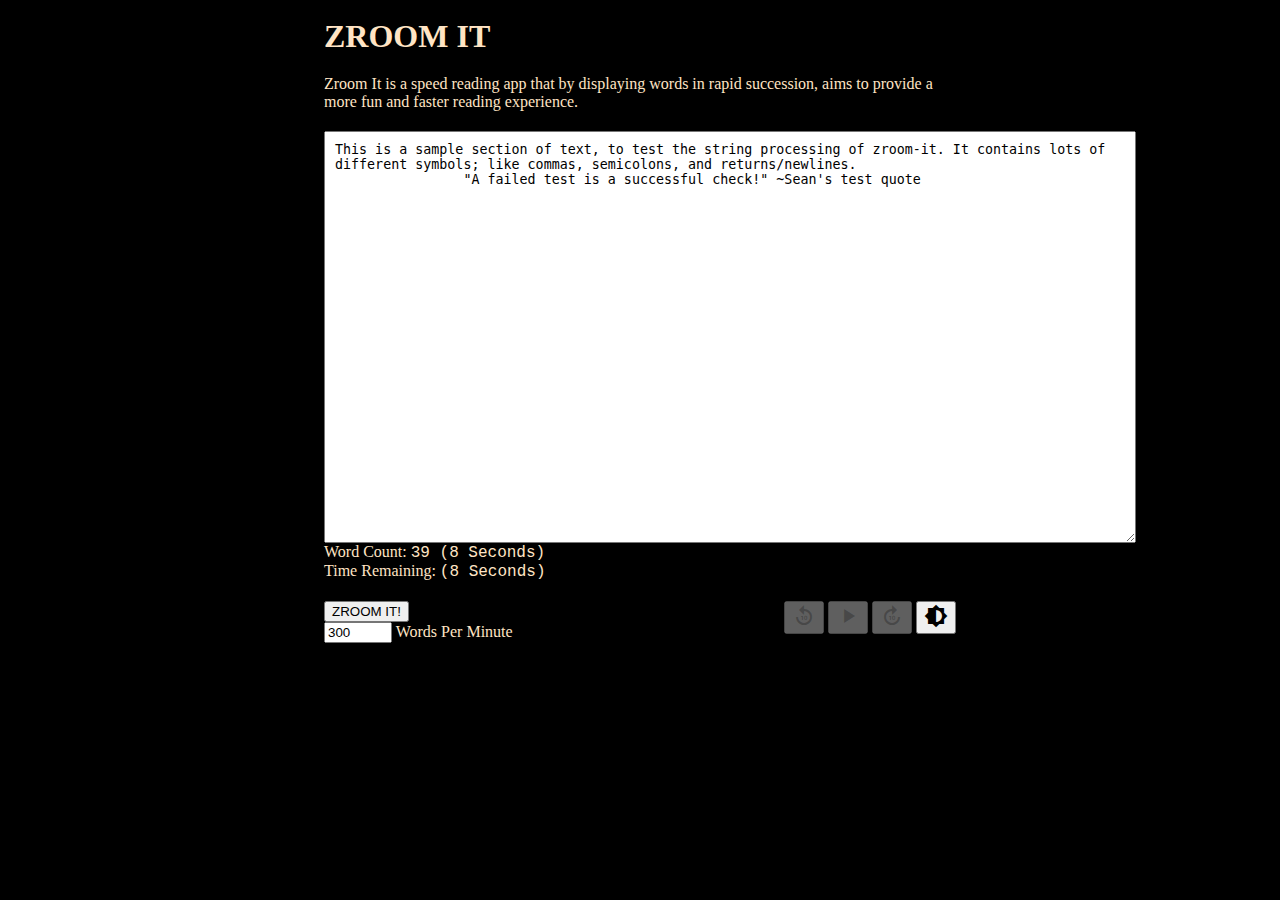
==== index.html @ 55c67027 "Rename zroom2.html to index.html" ====
<!DOCTYPE html>

<html>
    <header>
        <link href="https://fonts.googleapis.com/icon?family=Material+Icons" rel="stylesheet"/>
        <link href="zroom2.css" rel="stylesheet"/>
        <script type="text/javascript" src="zroom2.js"></script>
    </header>

    <body id="bodyID" class="bodyDark">
        <h1 class="center">ZROOM IT</h1>
        <p class="center">Zroom It is a speed reading app that by displaying words in rapid succession, aims to provide a more fun and faster reading experience.</p>

        <div class="center">
            <div class="zroom-area" id="zroom-display" disabled>
                <div id="zroom-display-scroll">
                    <span id="zroom-scroll-past-word" class="scrolling-text">past words</span>
                    <span id="zroom-scroll-current-word">current words</span>
                    <span id="zroom-scroll-post-word" class=" scrolling-text">future words</span>
                </div>
            </div>
            <textarea class="zroom-area" id="zroom-paste" onkeyup="countWords()">This is a sample section of text, to test the string processing of zroom-it. It contains lots of different symbols; like commas, semicolons, and returns/newlines.
                "A failed test is a successful check!" ~Sean's test quote 
            </textarea>
            <div>
                <label>Word Count: <span id="word-count">0 (0 Seconds)</span></label><br/>
                <label">Time Remaining: <span id="read-time-remaining">(0 Seconds)</span></label>
            </div>
        </div>
        <div class="center">
            <div style="display: inline-block;">
                <button id="zroom-start-button" type="button"  onclick="startZroom()">ZROOM IT!</button>
                <button id="zroom-stop-button" type="button"  onclick="stopZroom()">STOP ZROOM!</button>
                <br/>
                <input type="number" id="wpm-box" name="Words Per Minite" min="1" max="1000" value="300" onkeyup="countWords()" onmouseup="countWords()"/>
                <label>Words Per Minute</label>
            </div>
            <div style="position: relative; float: right;">
                <button id="zroom-rewind-button" disabled type="button" onclick="rwndZroom()"><i class="material-icons">replay_10</i></button>
                <button id="zroom-pause-button" hidden type="button" onclick="pauseZroom()"><i class="material-icons">pause</i></button>
                <button id="zroom-resume-button" disabled type="button" onclick="resumeZroom()"><i class="material-icons">play_arrow</i></button>
                <button id="zroom-fastforward-button" disabled type="button" onclick="ffwdZroom()"><i class="material-icons">forward_10</i></button>
                <button id="darkmode-button" type="button" onclick="darkmodeToggle()"><i class="material-icons">brightness_6</i></button>
            </div>
            <script type="text/javascript">
                countWords();
             </script>
        </div>

    </body>
</html>
---- zroom2.css ----
#zroom-display {
    position: relative; 
    display: none;
    -moz-text-align-last: center; /* Firefox 12+ */
    text-align-last: center;
    border: 1px solid rgb(60, 60, 180);
    line-height: 390px;
}
#zroom-stop-button {
    display: none;
}

#zroom-display-text {
    font-size: 32pt;
    font-family: Arial;
    font-weight: bolder;
}
#zroom-display-scroll {
    border: 1px solid rgb(60, 60, 180);
}
#zroom-scroll-current-word {
    color: rgb(215, 65, 65);
    font-weight: bold;
    font-size: larger;
    padding-left: 5px;
    padding-right: 5px;
    font-size: 20pt;
}
#zroom-scroll-past-word {
    text-align-last: right;
    color: rgb(220, 180, 180);
    font-size: 12pt;
}
#zroom-scroll-post-word {
    text-align-last: left;
    color:  rgb(220, 180, 180);
    font-size: 16pt;
}

#wpm-box {
    width: 60px;
}

#word-count {
    font-family: 'Courier New', monospace;
}

#read-time-remaining {
    font-family: 'Courier New', monospace;
}

.zroom-area {
    margin: auto;
    width: 790px;
    height: 390px;
    padding: 10px;
    display: block;
}
.center {
    margin: auto;
    width: 50%;
    padding: 10px;
}
.scrolling-text {
    display: inline-block;
}

.bodyDark {
    background-color: black;
    color: bisque;
}

.bodyLight {
    background-color: white;
    color: black;
}
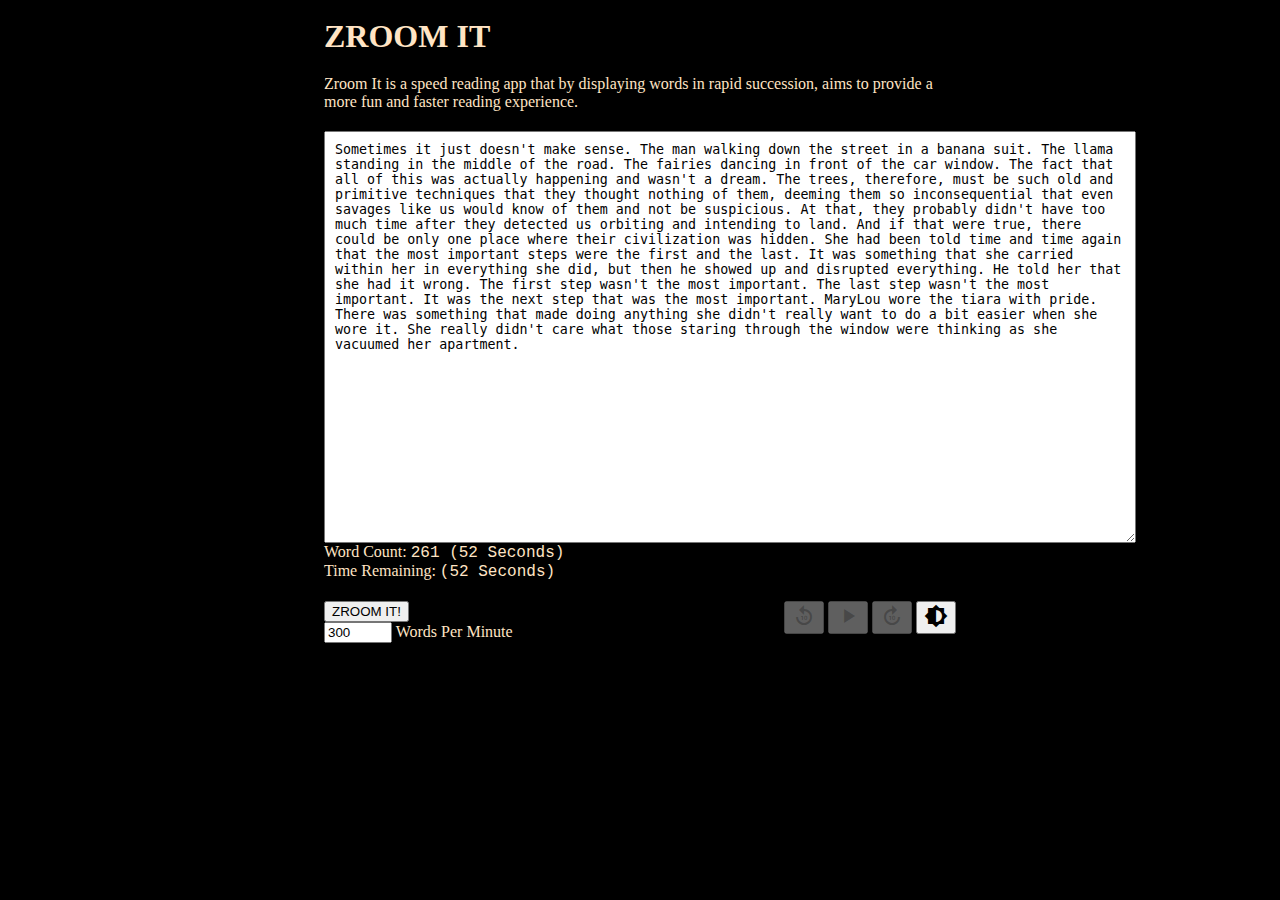
==== commit 9a02bb79: "Update index.html" ====
--- a/index.html
+++ b/index.html
@@ -19,9 +19,7 @@
                     <span id="zroom-scroll-post-word" class=" scrolling-text">future words</span>
                 </div>
             </div>
-            <textarea class="zroom-area" id="zroom-paste" onkeyup="countWords()">This is a sample section of text, to test the string processing of zroom-it. It contains lots of different symbols; like commas, semicolons, and returns/newlines.
-                "A failed test is a successful check!" ~Sean's test quote 
-            </textarea>
+            <textarea class="zroom-area" id="zroom-paste" onkeyup="countWords()">Sometimes it just doesn't make sense. The man walking down the street in a banana suit. The llama standing in the middle of the road. The fairies dancing in front of the car window. The fact that all of this was actually happening and wasn't a dream. The trees, therefore, must be such old and primitive techniques that they thought nothing of them, deeming them so inconsequential that even savages like us would know of them and not be suspicious. At that, they probably didn't have too much time after they detected us orbiting and intending to land. And if that were true, there could be only one place where their civilization was hidden. She had been told time and time again that the most important steps were the first and the last. It was something that she carried within her in everything she did, but then he showed up and disrupted everything. He told her that she had it wrong. The first step wasn't the most important. The last step wasn't the most important. It was the next step that was the most important. MaryLou wore the tiara with pride. There was something that made doing anything she didn't really want to do a bit easier when she wore it. She really didn't care what those staring through the window were thinking as she vacuumed her apartment.</textarea>
             <div>
                 <label>Word Count: <span id="word-count">0 (0 Seconds)</span></label><br/>
                 <label">Time Remaining: <span id="read-time-remaining">(0 Seconds)</span></label>
